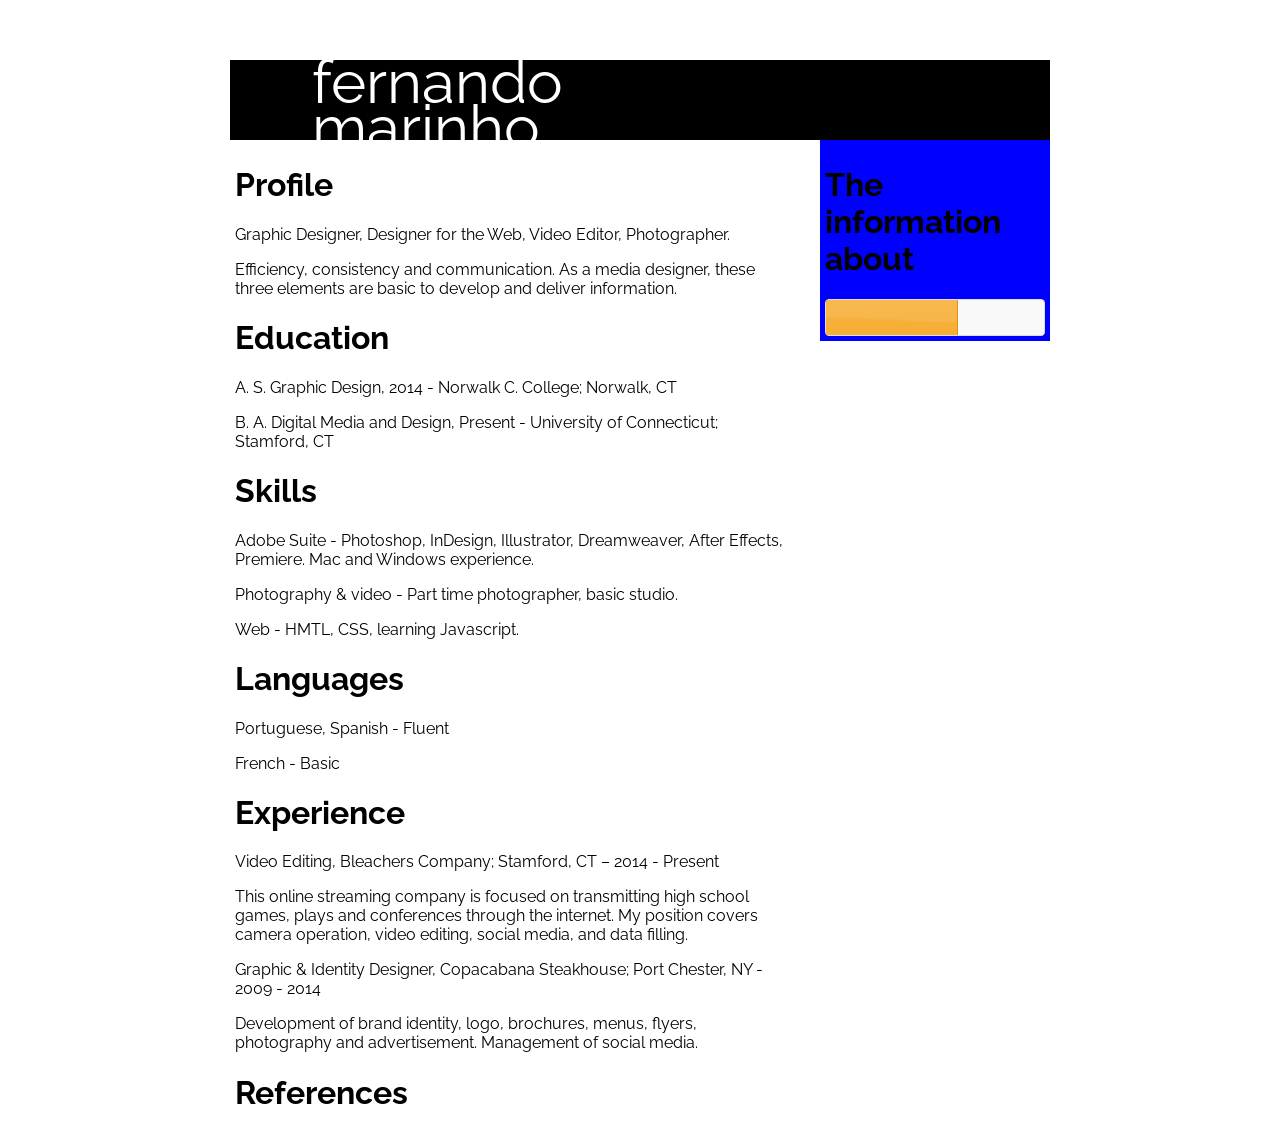
==== index.html @ d6a702e1 "portfolio built" ====
<!DOCTYPE html PUBLIC "-//W3C//DTD XHTML 1.0 Transitional//EN" "http://www.w3.org/TR/xhtml1/DTD/xhtml1-transitional.dtd">
<html xmlns="http://www.w3.org/1999/xhtml">
<head>
<meta http-equiv="Content-Type" content="text/html; charset=UTF-8" />
<link href='http://fonts.googleapis.com/css?family=Raleway' rel='stylesheet' type='text/css'>
<link rel="stylesheet" href="jquery/jquery-ui.css">
  
<title>Fernando Resume</title>


<style type="text/css">
.wrap{
	width:820px;
	margin-left:auto;
	margin-right:auto;
}
.main{
	width:550px;
	float:left;
	padding:5px;
	margin-left:
}
body{font-family: 'Raleway', sans-serif;
}
.bar{
	height:80px;
	background-color:black;
}	
.name{
	color:white;
	margin-left:10%;
	font-size:60px;
	line-height:75%;
}
.right{
	width:220px;
	background-color:blue;
	float:right;
	padding:5px;
	
}
@media (max-width: 800px) {
  .wrap{
	width:95%;
	margin-left:auto;
	margin-right:auto;
}

.main{
	width:inherit;
}
.right{
	width:inherit;
	background-color:blue;
	float:left;
}


</style>
</head>

<body>


<div class="wrap">
<div class="bar">
<p class="name">fernando<br /> 
marinho</p>
</div>
<div class="main">

<h1>Profile</h1>
<p>Graphic Designer, Designer for the Web, Video Editor, Photographer. </p>
<p>Efficiency, consistency and communication. As a media designer, these three elements are basic to develop and deliver information. </p>
<h1>Education</h1>
<p>A. S. Graphic Design, 2014 - Norwalk C. College; Norwalk, CT</p>
<p>B. A. Digital Media and Design, Present - University of Connecticut; Stamford, CT</p>

<h1>Skills</h1>
<p>Adobe Suite - Photoshop, InDesign, Illustrator, Dreamweaver, After Effects, Premiere.
	Mac and Windows experience.</p>
	<p>Photography & video - Part time photographer, basic studio.</p>
	<p>Web - HMTL, CSS, learning Javascript.</p>
	

  
  <h1>Languages</h1>
<p>Portuguese, Spanish - Fluent</p>
<p>French - Basic<p/>

<h1>Experience</h1>
<p>Video Editing, Bleachers Company; Stamford, CT – 2014 - Present</p>
<p>This online streaming company is focused on transmitting high school games, plays and conferences through the internet. My position covers camera operation, video editing, social media, and data filling.</p>
<p>Graphic & Identity Designer, Copacabana Steakhouse; Port Chester, NY - 2009 - 2014</p>
<p>Development of brand identity, logo, brochures, menus, flyers, photography and advertisement. Management of social media.</p>

<h1>References</h1>

</div>
<div class="right">
<h1>The information about</h1>
<div id="progressbar"></div>
</div>
</div>
<script src="jquery/external/jquery/jquery.js"></script>
<script src="jquery/jquery-ui.js"></script>
<script>

$( "#accordion" ).accordion();



var availableTags = [
	"ActionScript",
	"AppleScript",
	"Asp",
	"BASIC",
	"C",
	"C++",
	"Clojure",
	"COBOL",
	"ColdFusion",
	"Erlang",
	"Fortran",
	"Groovy",
	"Haskell",
	"Java",
	"JavaScript",
	"Lisp",
	"Perl",
	"PHP",
	"Python",
	"Ruby",
	"Scala",
	"Scheme"
];
$( "#autocomplete" ).autocomplete({
	source: availableTags
});



$( "#button" ).button();
$( "#radioset" ).buttonset();



$( "#tabs" ).tabs();



$( "#dialog" ).dialog({
	autoOpen: false,
	width: 400,
	buttons: [
		{
			text: "Ok",
			click: function() {
				$( this ).dialog( "close" );
			}
		},
		{
			text: "Cancel",
			click: function() {
				$( this ).dialog( "close" );
			}
		}
	]
});

// Link to open the dialog
$( "#dialog-link" ).click(function( event ) {
	$( "#dialog" ).dialog( "open" );
	event.preventDefault();
});



$( "#datepicker" ).datepicker({
	inline: true
});



$( "#slider" ).slider({
	range: true,
	values: [ 17, 67 ]
});



$( "#progressbar" ).progressbar({
	value: 60
});



$( "#spinner" ).spinner();



$( "#menu" ).menu();



$( "#tooltip" ).tooltip();



$( "#selectmenu" ).selectmenu();


// Hover states on the static widgets
$( "#dialog-link, #icons li" ).hover(
	function() {
		$( this ).addClass( "ui-state-hover" );
	},
	function() {
		$( this ).removeClass( "ui-state-hover" );
	}
);
</script>


</body>
</html>
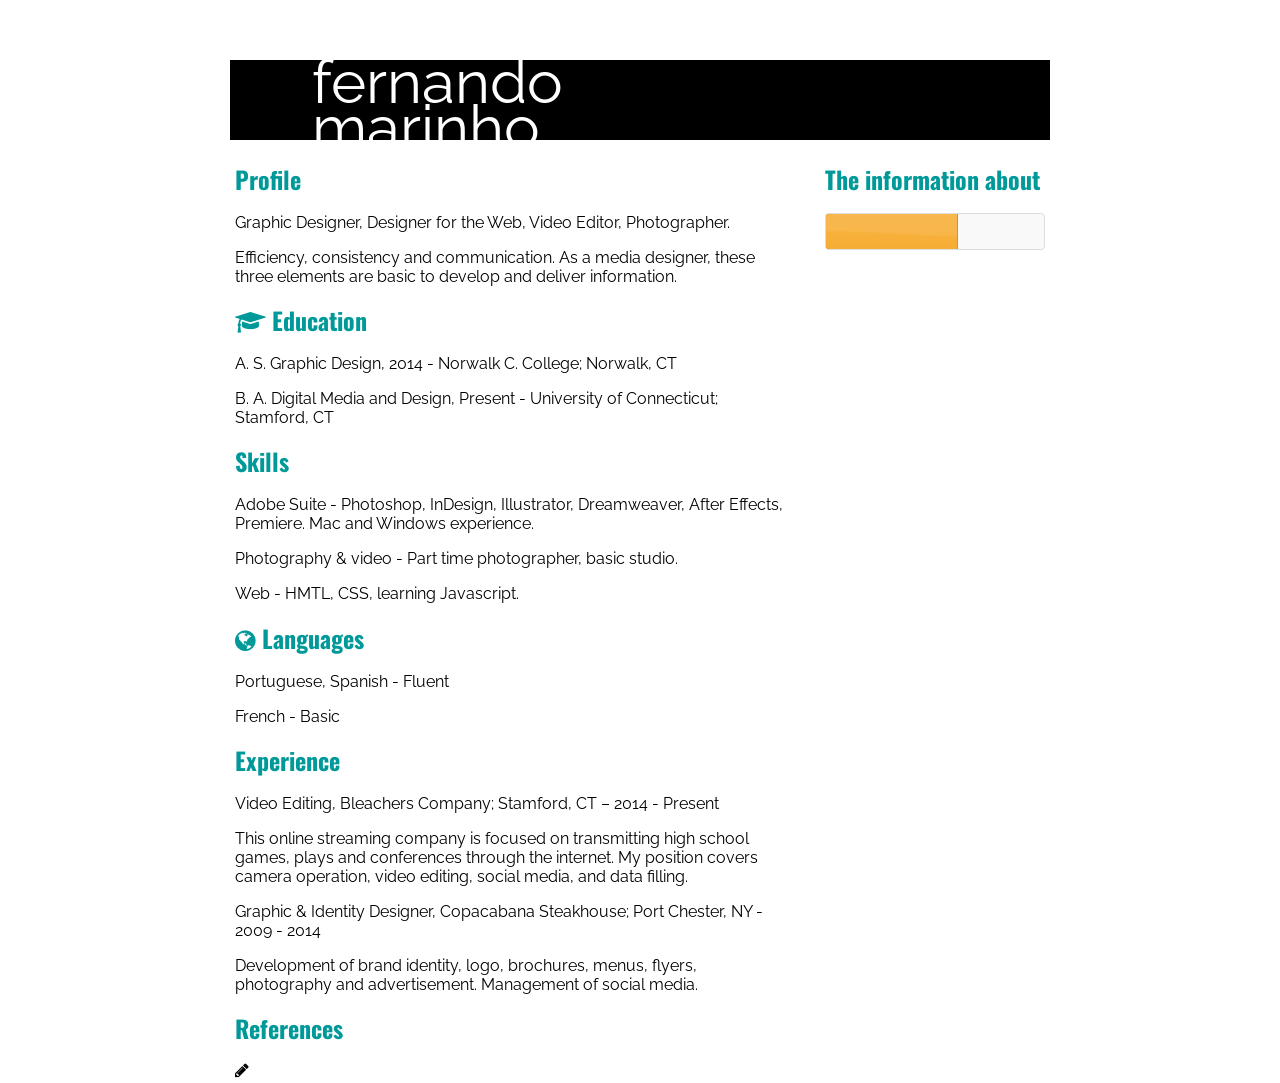
==== commit a5384cd4: "working" ====
--- a/index.html
+++ b/index.html
@@ -4,6 +4,8 @@
 <meta http-equiv="Content-Type" content="text/html; charset=UTF-8" />
 <link href='http://fonts.googleapis.com/css?family=Raleway' rel='stylesheet' type='text/css'>
 <link rel="stylesheet" href="jquery/jquery-ui.css">
+<link rel="stylesheet" href="font-awesome-4.3.0/css/font-awesome.min.css">
+<link href='http://fonts.googleapis.com/css?family=Oswald' rel='stylesheet' type='text/css'>
   
 <title>Fernando Resume</title>
 
@@ -34,10 +36,14 @@
 }
 .right{
 	width:220px;
-	background-color:blue;
 	float:right;
 	padding:5px;
 	
+}
+h1{
+	color:rgba(0,153,153,1);
+	font-family: 'Oswald', sans-serif;
+	font-size:24px;
 }
 @media (max-width: 800px) {
   .wrap{
@@ -51,8 +57,6 @@
 }
 .right{
 	width:inherit;
-	background-color:blue;
-	float:left;
 }
 
 
@@ -72,7 +76,7 @@
 <h1>Profile</h1>
 <p>Graphic Designer, Designer for the Web, Video Editor, Photographer. </p>
 <p>Efficiency, consistency and communication. As a media designer, these three elements are basic to develop and deliver information. </p>
-<h1>Education</h1>
+<h1><i class="fa fa-graduation-cap"></i> Education</h1>
 <p>A. S. Graphic Design, 2014 - Norwalk C. College; Norwalk, CT</p>
 <p>B. A. Digital Media and Design, Present - University of Connecticut; Stamford, CT</p>
 
@@ -84,7 +88,7 @@
 	
 
   
-  <h1>Languages</h1>
+  <h1><i class="fa fa-globe"></i> Languages</h1>
 <p>Portuguese, Spanish - Fluent</p>
 <p>French - Basic<p/>
 
@@ -95,6 +99,8 @@
 <p>Development of brand identity, logo, brochures, menus, flyers, photography and advertisement. Management of social media.</p>
 
 <h1>References</h1>
+<i class="fa fa-pencil"></i>
+
 
 </div>
 <div class="right">
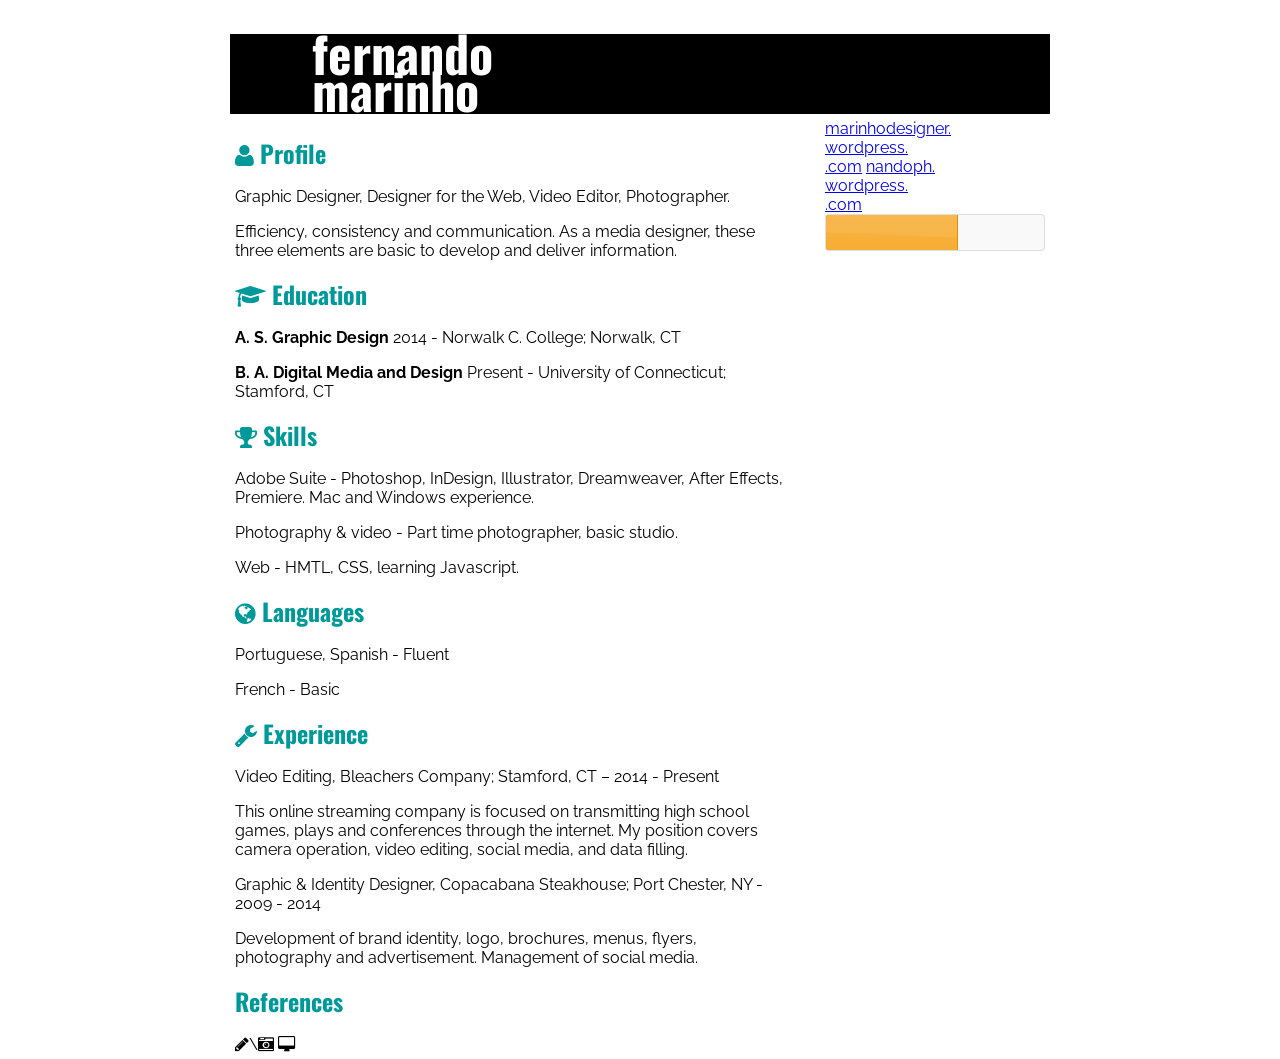
==== commit 597d5626: "almost done" ====
--- a/index.html
+++ b/index.html
@@ -31,7 +31,7 @@
 .name{
 	color:white;
 	margin-left:10%;
-	font-size:60px;
+	font-size:50px;
 	line-height:75%;
 }
 .right{
@@ -68,19 +68,19 @@
 
 <div class="wrap">
 <div class="bar">
-<p class="name">fernando<br /> 
-marinho</p>
+<h1 class="name">fernando<br /> 
+marinho</h1>
 </div>
 <div class="main">
 
-<h1>Profile</h1>
+<h1><i class="fa fa-user"></i> Profile</h1>
 <p>Graphic Designer, Designer for the Web, Video Editor, Photographer. </p>
 <p>Efficiency, consistency and communication. As a media designer, these three elements are basic to develop and deliver information. </p>
 <h1><i class="fa fa-graduation-cap"></i> Education</h1>
-<p>A. S. Graphic Design, 2014 - Norwalk C. College; Norwalk, CT</p>
-<p>B. A. Digital Media and Design, Present - University of Connecticut; Stamford, CT</p>
-
-<h1>Skills</h1>
+<p><strong>A. S. Graphic Design</strong> 2014 - Norwalk C. College; Norwalk, CT</p>
+<p><strong>B. A. Digital Media and Design</strong> Present - University of Connecticut; Stamford, CT</p>
+
+<h1><i class="fa fa-trophy"></i> Skills</h1>
 <p>Adobe Suite - Photoshop, InDesign, Illustrator, Dreamweaver, After Effects, Premiere.
 	Mac and Windows experience.</p>
 	<p>Photography & video - Part time photographer, basic studio.</p>
@@ -92,19 +92,29 @@
 <p>Portuguese, Spanish - Fluent</p>
 <p>French - Basic<p/>
 
-<h1>Experience</h1>
+<h1><i class="fa fa-wrench"></i> Experience</h1>
 <p>Video Editing, Bleachers Company; Stamford, CT – 2014 - Present</p>
 <p>This online streaming company is focused on transmitting high school games, plays and conferences through the internet. My position covers camera operation, video editing, social media, and data filling.</p>
 <p>Graphic & Identity Designer, Copacabana Steakhouse; Port Chester, NY - 2009 - 2014</p>
 <p>Development of brand identity, logo, brochures, menus, flyers, photography and advertisement. Management of social media.</p>
 
 <h1>References</h1>
-<i class="fa fa-pencil"></i>
+<i class="fa fa-pencil"></i>\<i class="fa fa-camera-retro"></i>
+<i class="fa fa-desktop"></i>
 
 
 </div>
 <div class="right">
-<h1>The information about</h1>
+<a href="https://marinhodesigner.wordpress.com">marinhodesigner.<br />
+wordpress.<br />
+.com</a>
+<a href="https://nandoph.wordpress.com">nandoph.<br />
+wordpress.<br />
+.com</a>
+<div id="progressbar"></div>
+</div>
+<div id="progressbar"></div>
+</div>
 <div id="progressbar"></div>
 </div>
 </div>
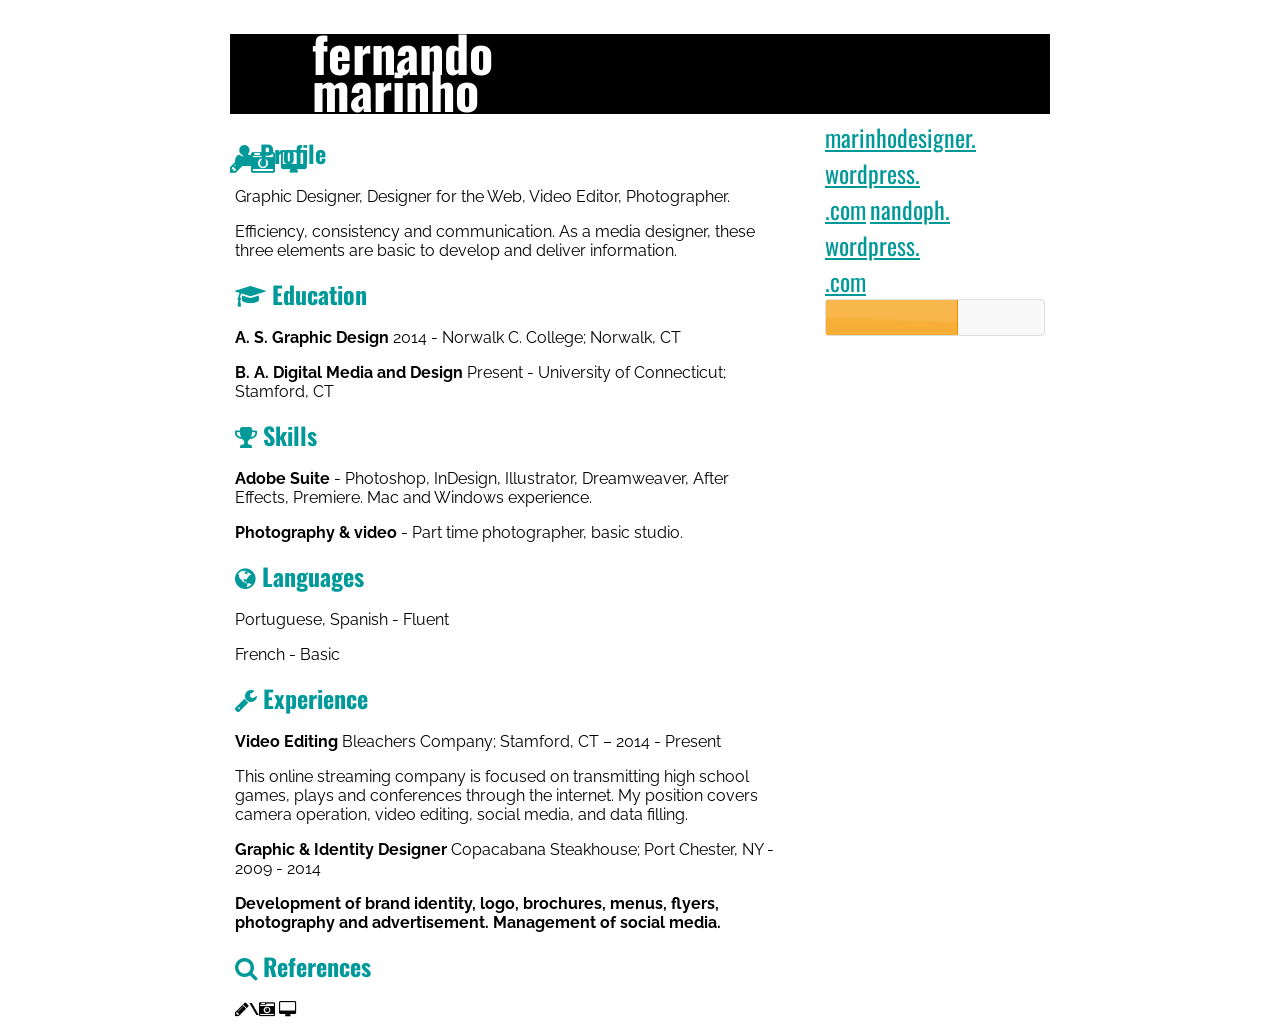
==== commit 4e3e84c1: "almost work" ====
--- a/index.html
+++ b/index.html
@@ -15,6 +15,7 @@
 	width:820px;
 	margin-left:auto;
 	margin-right:auto;
+	background-color:rgba(153,204,255,1);
 }
 .main{
 	width:550px;
@@ -45,6 +46,16 @@
 	font-family: 'Oswald', sans-serif;
 	font-size:24px;
 }
+a {
+	
+	color:rgba(0,153,153,1);
+	font-family: 'Oswald', sans-serif;
+	font-size:24px;
+}
+a:hover {
+	color:rgba(153,153,153,1);
+}
+	
 @media (max-width: 800px) {
   .wrap{
 	width:95%;
@@ -58,6 +69,9 @@
 .right{
 	width:inherit;
 }
+.icons{
+	float:left;
+}
 
 
 </style>
@@ -70,39 +84,11 @@
 <div class="bar">
 <h1 class="name">fernando<br /> 
 marinho</h1>
-</div>
-<div class="main">
-
-<h1><i class="fa fa-user"></i> Profile</h1>
-<p>Graphic Designer, Designer for the Web, Video Editor, Photographer. </p>
-<p>Efficiency, consistency and communication. As a media designer, these three elements are basic to develop and deliver information. </p>
-<h1><i class="fa fa-graduation-cap"></i> Education</h1>
-<p><strong>A. S. Graphic Design</strong> 2014 - Norwalk C. College; Norwalk, CT</p>
-<p><strong>B. A. Digital Media and Design</strong> Present - University of Connecticut; Stamford, CT</p>
-
-<h1><i class="fa fa-trophy"></i> Skills</h1>
-<p>Adobe Suite - Photoshop, InDesign, Illustrator, Dreamweaver, After Effects, Premiere.
-	Mac and Windows experience.</p>
-	<p>Photography & video - Part time photographer, basic studio.</p>
-	<p>Web - HMTL, CSS, learning Javascript.</p>
-	
-
-  
-  <h1><i class="fa fa-globe"></i> Languages</h1>
-<p>Portuguese, Spanish - Fluent</p>
-<p>French - Basic<p/>
-
-<h1><i class="fa fa-wrench"></i> Experience</h1>
-<p>Video Editing, Bleachers Company; Stamford, CT – 2014 - Present</p>
-<p>This online streaming company is focused on transmitting high school games, plays and conferences through the internet. My position covers camera operation, video editing, social media, and data filling.</p>
-<p>Graphic & Identity Designer, Copacabana Steakhouse; Port Chester, NY - 2009 - 2014</p>
-<p>Development of brand identity, logo, brochures, menus, flyers, photography and advertisement. Management of social media.</p>
-
-<h1>References</h1>
-<i class="fa fa-pencil"></i>\<i class="fa fa-camera-retro"></i>
+<div class="icons">
+<h1><i class="fa fa-pencil"></i><i class="fa fa-camera-retro"></i>
 <i class="fa fa-desktop"></i>
-
-
+</h1>
+</div>
 </div>
 <div class="right">
 <a href="https://marinhodesigner.wordpress.com">marinhodesigner.<br />
@@ -112,12 +98,43 @@
 wordpress.<br />
 .com</a>
 <div id="progressbar"></div>
-</div>
+
 <div id="progressbar"></div>
-</div>
+
 <div id="progressbar"></div>
 </div>
-</div>
+
+<div class="main">
+
+<h1><i class="fa fa-user"></i> Profile</h1>
+<p>Graphic Designer, Designer for the Web, Video Editor, Photographer. </p>
+<p>Efficiency, consistency and communication. As a media designer, these three elements are basic to develop and deliver information. </p>
+<h1><i class="fa fa-graduation-cap"></i> Education</h1>
+<p><strong>A. S. Graphic Design</strong> 2014 - Norwalk C. College; Norwalk, CT</p>
+<p><strong>B. A. Digital Media and Design</strong> Present - University of Connecticut; Stamford, CT</p>
+
+<h1><i class="fa fa-trophy"></i> Skills</h1>
+<p><strong>Adobe Suite</strong> - Photoshop, InDesign, Illustrator, Dreamweaver, After Effects, Premiere.
+	Mac and Windows experience.</p>
+	<p><strong>Photography & video</strong> - Part time photographer, basic studio.  </p>
+	<h1><i class="fa fa-globe"></i> Languages</h1>
+<p>Portuguese, Spanish - Fluent</p>
+<p>French - Basic<p/>
+
+<h1><i class="fa fa-wrench"></i> Experience</h1>
+<p><strong>Video Editing</strong> Bleachers Company; Stamford, CT – 2014 - Present</p>
+<p>This online streaming company is focused on transmitting high school games, plays and conferences through the internet. My position covers camera operation, video editing, social media, and data filling.</p>
+<p><strong>Graphic & Identity Designer</strong> Copacabana Steakhouse; Port Chester, NY - 2009 - 2014</p>
+<p><strong>Development of brand identity, logo, brochures, menus, flyers, photography and advertisement. Management of social media.</p>
+
+<h1><i class="fa fa-search"></i> References</h1>
+<i class="fa fa-pencil"></i>\<i class="fa fa-camera-retro"></i>
+<i class="fa fa-desktop"></i>
+
+
+</div>
+</div>
+
 <script src="jquery/external/jquery/jquery.js"></script>
 <script src="jquery/jquery-ui.js"></script>
 <script>
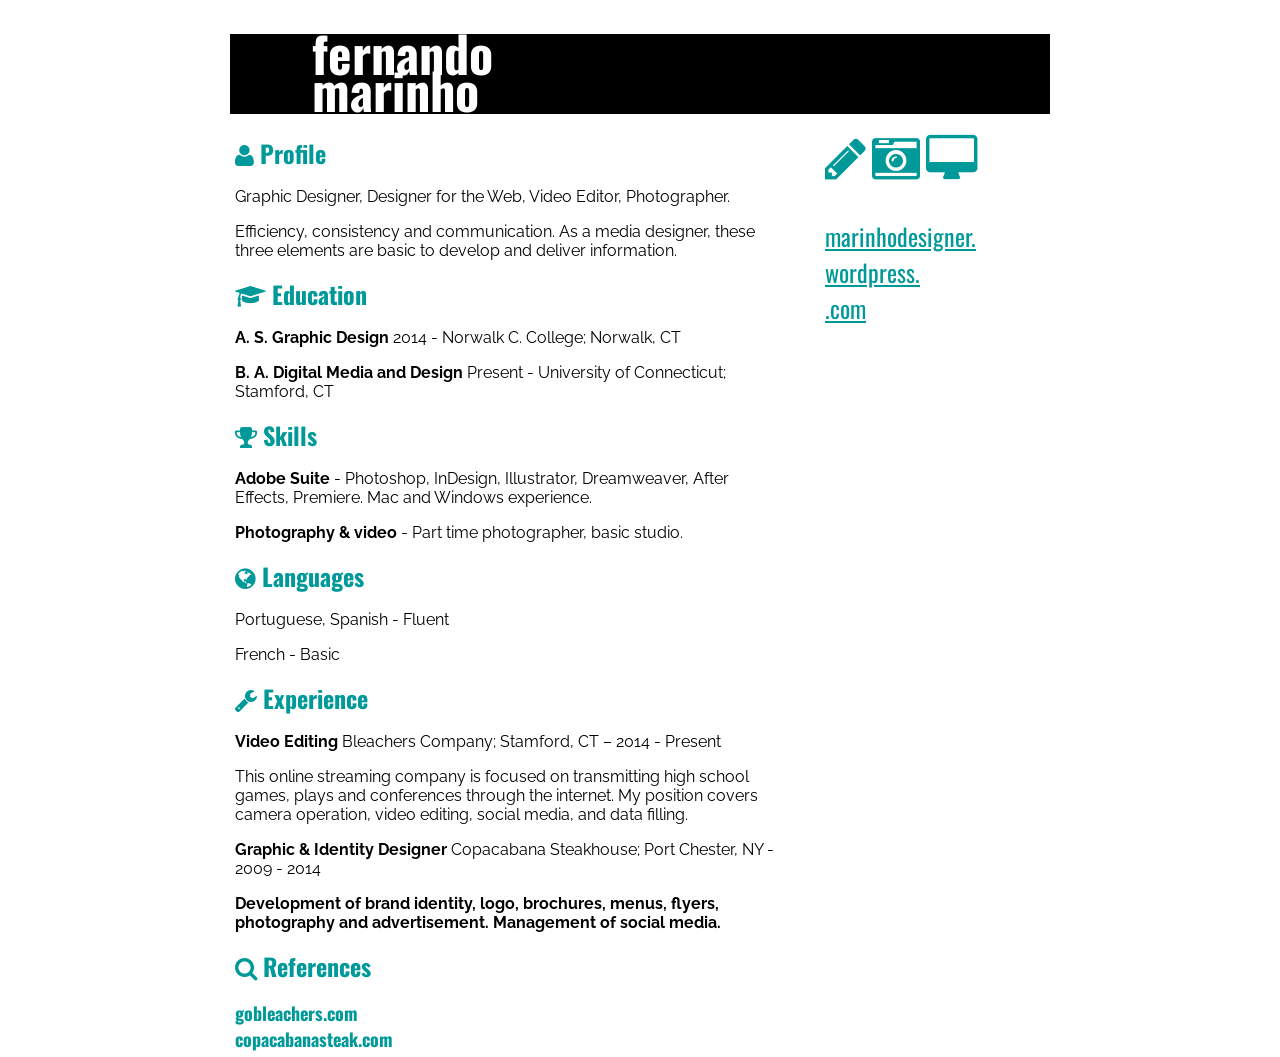
==== commit b21b402a: "final" ====
--- a/index.html
+++ b/index.html
@@ -55,7 +55,19 @@
 a:hover {
 	color:rgba(153,153,153,1);
 }
+.main a{
+	text-decoration:none;
+	font-size:18px;
+}
+.icons{
+	float:left;
+	margin-left:auto;
+	margin-right:auto;
 	
+}	
+.icons{
+	display:none;
+}
 @media (max-width: 800px) {
   .wrap{
 	width:95%;
@@ -69,9 +81,9 @@
 .right{
 	width:inherit;
 }
-.icons{
-	float:left;
-}
+
+
+
 
 
 </style>
@@ -84,24 +96,19 @@
 <div class="bar">
 <h1 class="name">fernando<br /> 
 marinho</h1>
-<div class="icons">
-<h1><i class="fa fa-pencil"></i><i class="fa fa-camera-retro"></i>
-<i class="fa fa-desktop"></i>
+</div>
+<div class="right">
+
+<h1>      <i class="fa fa-pencil fa-2x"></i>      <i class="fa fa-camera-retro fa-2x"></i>   
+   <i class="fa fa-desktop fa-2x"></i>
 </h1>
-</div>
-</div>
-<div class="right">
+
+</br>
 <a href="https://marinhodesigner.wordpress.com">marinhodesigner.<br />
 wordpress.<br />
 .com</a>
-<a href="https://nandoph.wordpress.com">nandoph.<br />
-wordpress.<br />
-.com</a>
-<div id="progressbar"></div>
-
-<div id="progressbar"></div>
-
-<div id="progressbar"></div>
+
+
 </div>
 
 <div class="main">
@@ -128,8 +135,8 @@
 <p><strong>Development of brand identity, logo, brochures, menus, flyers, photography and advertisement. Management of social media.</p>
 
 <h1><i class="fa fa-search"></i> References</h1>
-<i class="fa fa-pencil"></i>\<i class="fa fa-camera-retro"></i>
-<i class="fa fa-desktop"></i>
+<a href="https://gobleachers.com" >gobleachers.com</a><br />
+<a href="https://copacabanasteak	.com">copacabanasteak.com</a>
 
 
 </div>
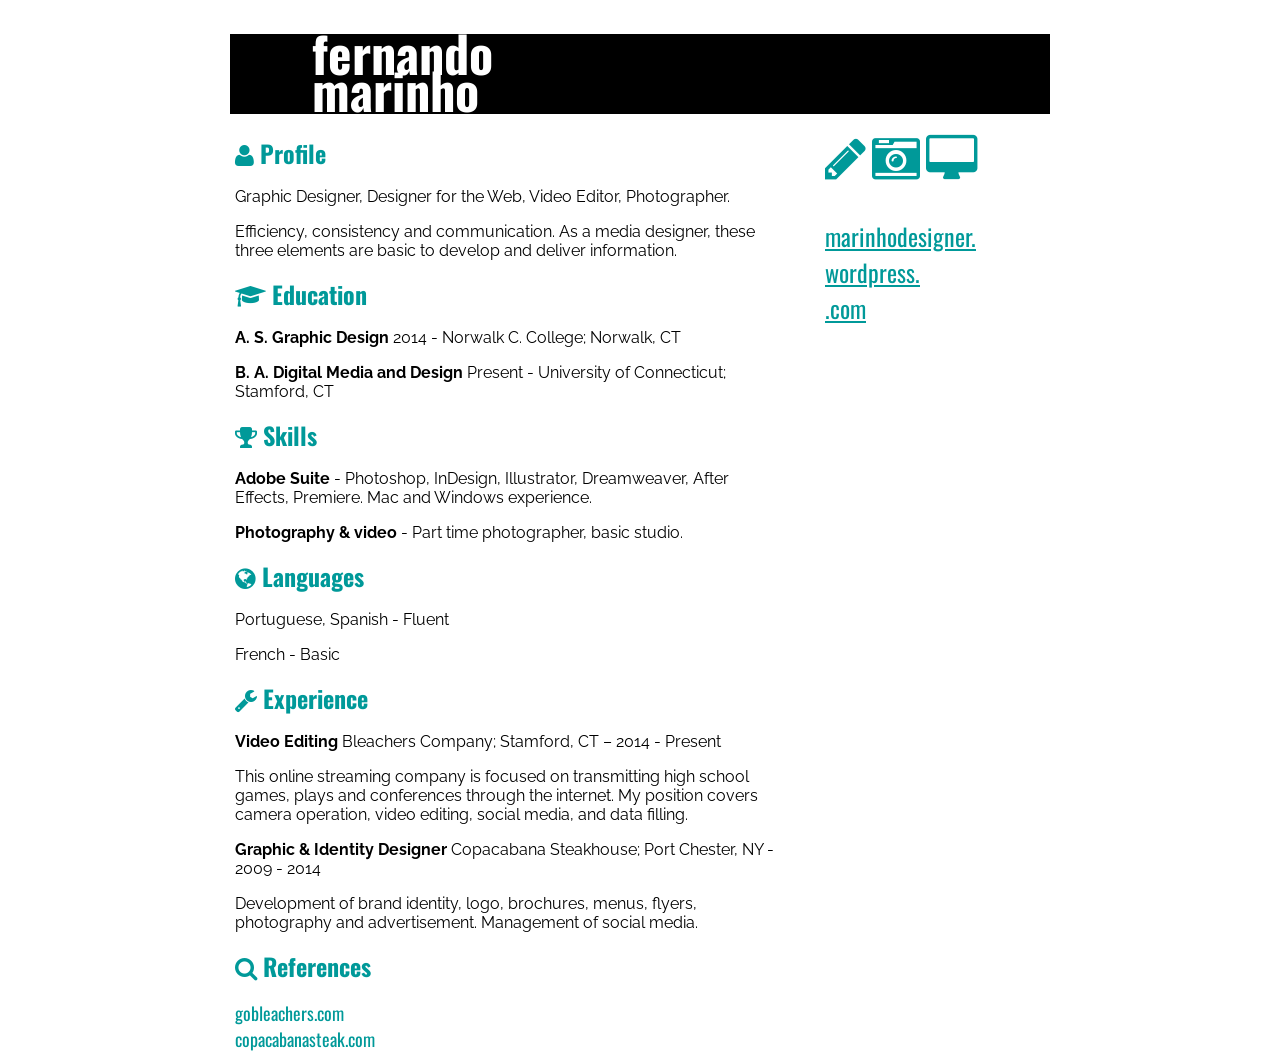
==== commit a1f6e500: "acabo" ====
--- a/index.html
+++ b/index.html
@@ -132,7 +132,7 @@
 <p><strong>Video Editing</strong> Bleachers Company; Stamford, CT – 2014 - Present</p>
 <p>This online streaming company is focused on transmitting high school games, plays and conferences through the internet. My position covers camera operation, video editing, social media, and data filling.</p>
 <p><strong>Graphic & Identity Designer</strong> Copacabana Steakhouse; Port Chester, NY - 2009 - 2014</p>
-<p><strong>Development of brand identity, logo, brochures, menus, flyers, photography and advertisement. Management of social media.</p>
+<p>Development of brand identity, logo, brochures, menus, flyers, photography and advertisement. Management of social media.</p>
 
 <h1><i class="fa fa-search"></i> References</h1>
 <a href="https://gobleachers.com" >gobleachers.com</a><br />
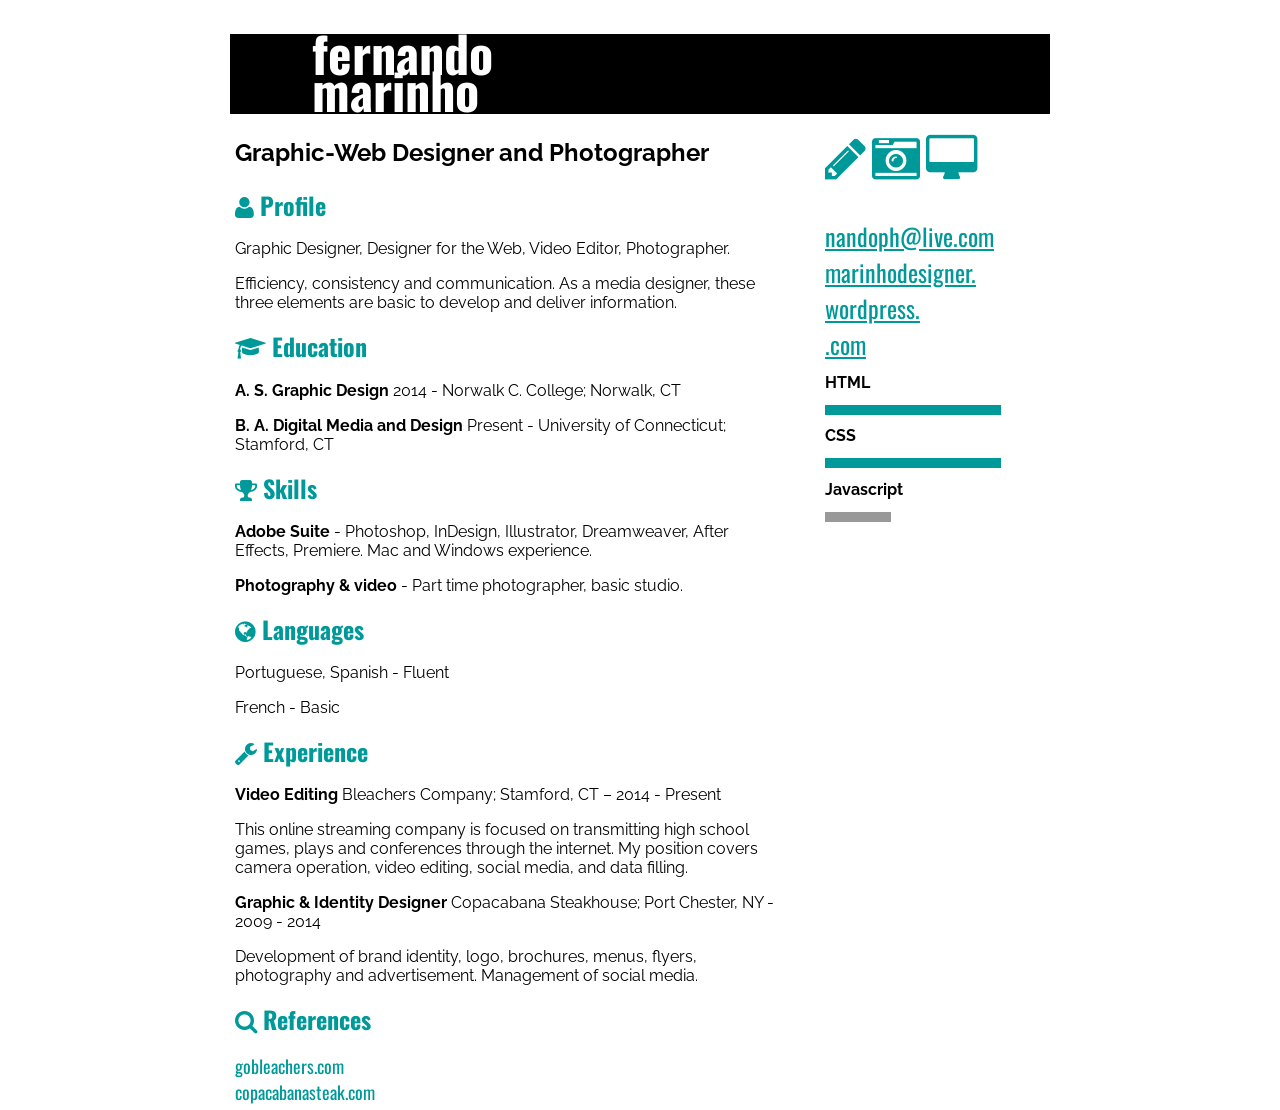
==== commit b42dafc3: "done done done" ====
--- a/index.html
+++ b/index.html
@@ -3,7 +3,6 @@
 <head>
 <meta http-equiv="Content-Type" content="text/html; charset=UTF-8" />
 <link href='http://fonts.googleapis.com/css?family=Raleway' rel='stylesheet' type='text/css'>
-<link rel="stylesheet" href="jquery/jquery-ui.css">
 <link rel="stylesheet" href="font-awesome-4.3.0/css/font-awesome.min.css">
 <link href='http://fonts.googleapis.com/css?family=Oswald' rel='stylesheet' type='text/css'>
   
@@ -68,13 +67,28 @@
 .icons{
 	display:none;
 }
+
+#rectangle {
+	width: 80%;
+	height: 10px;
+	background:rgba(0,153,153,1);
+}
+#rectangle1 {
+	width: 30%;
+	height: 10px;
+	background:rgba(153,153,153,1);
+}
+h4{
+	line-height:5%;
+}
+
+
 @media (max-width: 800px) {
   .wrap{
 	width:95%;
 	margin-left:auto;
 	margin-right:auto;
 }
-
 .main{
 	width:inherit;
 }
@@ -82,16 +96,9 @@
 	width:inherit;
 }
 
-
-
-
-
 </style>
 </head>
-
 <body>
-
-
 <div class="wrap">
 <div class="bar">
 <h1 class="name">fernando<br /> 
@@ -104,15 +111,25 @@
 </h1>
 
 </br>
+<a href="mailto:nandoph@live.com">nandoph@live.com</a>
 <a href="https://marinhodesigner.wordpress.com">marinhodesigner.<br />
 wordpress.<br />
 .com</a>
 
+<h4>HTML</h4>
+<h4 id="rectangle"></h4>
+<h4>CSS</h4>
+<h4 id="rectangle"></h4>
+<h4>Javascript</h4>
+<h4 id="rectangle1"></h4>
+
+
+
 
 </div>
 
 <div class="main">
-
+<h2>Graphic-Web Designer and Photographer</h2>
 <h1><i class="fa fa-user"></i> Profile</h1>
 <p>Graphic Designer, Designer for the Web, Video Editor, Photographer. </p>
 <p>Efficiency, consistency and communication. As a media designer, these three elements are basic to develop and deliver information. </p>
